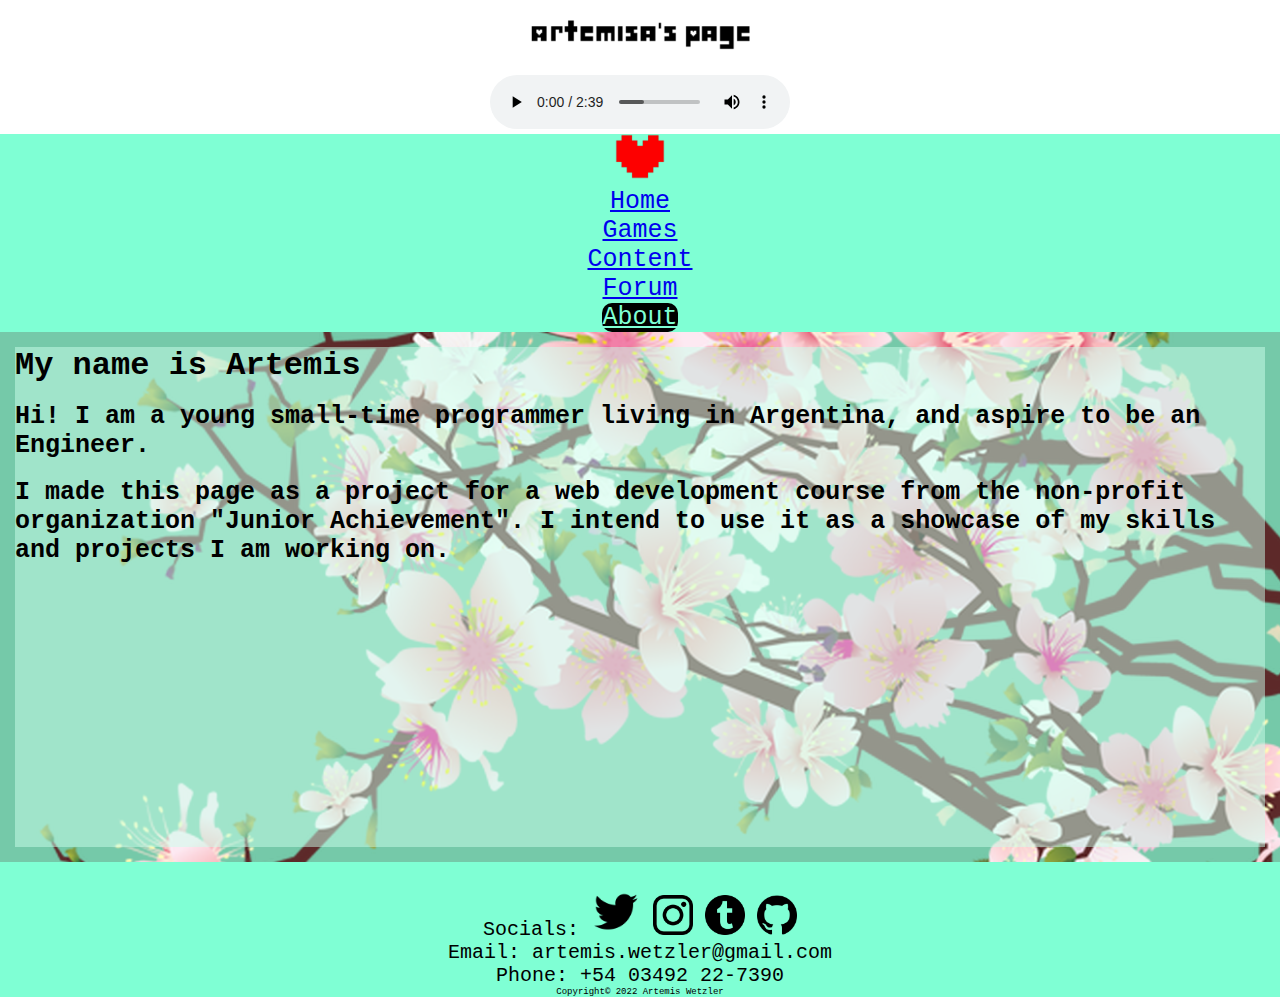
==== pages/about.html @ c52cb101 "8/Nov/2022" ====
<!DOCTYPE html>
<html>

<head>
    <title>Temmie's Page | About</title>
    <meta name="description" content="Just a neat page for me to mess around with">
    <meta name="keywords" content="Blog">
    <link rel="stylesheet" href="../css/format.css">
    <link rel="icon" type="image/x-icon" href="../images/heart.png">
    <link href="https://cdn.jsdelivr.net/npm/bootstrap@5.2.2/dist/css/bootstrap.min.css" rel="stylesheet" integrity="sha384-Zenh87qX5JnK2Jl0vWa8Ck2rdkQ2Bzep5IDxbcnCeuOxjzrPF/et3URy9Bv1WTRi" crossorigin="anonymous">
</head>

<body>
    <header>
        <div class="row container-fluid">
            <div class="col-lg-4">
                <img src="../images/header.png" height="70px">
            </div>
            <div class="col-lg-4"></div>
            <div class="col-lg-4">
                <audio controls autoplay>
                    <source src="../audio/friendship.mp3" type="audio/mp3">
                    Your browser does not support the audio element.
                </audio>
            </div>
        </div>
    </header>
    <nav class="navbar navbar-expand">
        <div class="row container-fluid">
            <div class="col-lg-2" >
            <img class="navbar-brand" src="../images/heart.png" width="50px" onmouseover="">
            </div>
            <div class="col-lg-2">
            <a class="nav-link" id="Home" onmouseover="id='hovered'" onmouseout="id='Home'" href="../index.html" >Home</a>
            </div>
            <div class="col-lg-2">
            <a class="nav-link" id="Link 1" onmouseover="id='hovered'" onmouseout="id='Link 1'" href="../pages/games.html">Games</a>
            </div>
            <div class="col-lg-2">
            <a class="nav-link" id="Link 2" onmouseover="id='hovered'" onmouseout="id='Link 2'" href="../pages/content.html">Content</a>
            </div>
            <div class="col-lg-2">
            <a class="nav-link" id="Link 3" onmouseover="id='hovered'" onmouseout="id='Link 3'" href="../pages/forum.html">Forum</a>
            </div>
            <div class="col-lg-2">
            <a class="nav-link" id="Selected_Page" onmouseover="id='hovered'" onmouseout="id='Selected_Page'" href="../pages/about.html">About</a> 
            </div>
        </div>       
    </nav>

    <section>
        <h1>My name is Artemis</h1>
        <br>
        <article>
            Hi! I am a young small-time programmer living in Argentina, and aspire to be an Engineer.
        </article>
        <br>
        <article>
            I made this page as a project for a web development course from the non-profit organization 
            "Junior Achievement". I intend to use it as a showcase of my skills and projects I am working on. 
        </article>
    </section>

    <footer>
        <br>
        <div class="row container-fluid">
            <div class="col-lg-5">
            Socials: 
            <a href="https://twitter.com/ArtemisW3" style="text-decoration: none !important;">
                <img src="../images/twitter.png" width="50px">
            </a>
            <a href="https://www.instagram.com/artemis_wetzler/" style="text-decoration: none !important;">
                <img src="../images/instagram.png" width="40px">
            </a>
            <a href="https://www.tumblr.com/blog/artemiss-w" style="text-decoration: none !important;">
                <img src="../images/tumblr.png" width="40px">
            </a>
            <a href="https://github.com/Artemis-W" style="text-decoration: none !important;">
                <img src="../images/github.png" width="40px">
            </a>
            </div>
            <div class="col-lg-2"></div>
            <div class="col-lg-5">
                Email: artemis.wetzler@gmail.com 
                <br>
                Phone: +54 03492 22-7390 
            </div>
            <p class="footer">Copyright© 2022 Artemis Wetzler
            </p>
    </footer> 
<script src="https://cdn.jsdelivr.net/npm/bootstrap@5.2.2/dist/js/bootstrap.bundle.min.js" integrity="sha384-OERcA2EqjJCMA+/3y+gxIOqMEjwtxJY7qPCqsdltbNJuaOe923+mo//f6V8Qbsw3" crossorigin="anonymous"></script>
</body>

</html>
---- css/format.css ----
* {
    font-family: 'Courier New', Courier, monospace;
    padding: 0px;
    border: 0px;
    margin: 0px;
}
body{
    background-color: rgb(117, 201, 169);
    background-image: url(../images/background.png);
    background-repeat: repeat-y;
    background-size: cover;
}
header{
    background-color: white;
    text-align: center;
}

nav {
    text-align: center;
    font-size: 25px;
    background-color: aquamarine;
}
.nav-link{
    border-radius: 10px;
}
#Selected_Page{
    border-radius: 10px;
    background-color: black;
    color: aquamarine;
}
#hovered{
    border-radius: 10px;
    background-color: white;
}
section{
    border: 10px;
    margin: 15px;
    min-height: 500px;
    background-color: rgba(202, 255, 235, 0.507);
}
h1{
    font-weight: bold;
}
article{
    font-weight: bold;
    font-size: 25px;
}
footer{
    font-size: 20px;
    background-color: aquamarine;
    text-align: center;
}
.footer{
    font-size: xx-small;
}
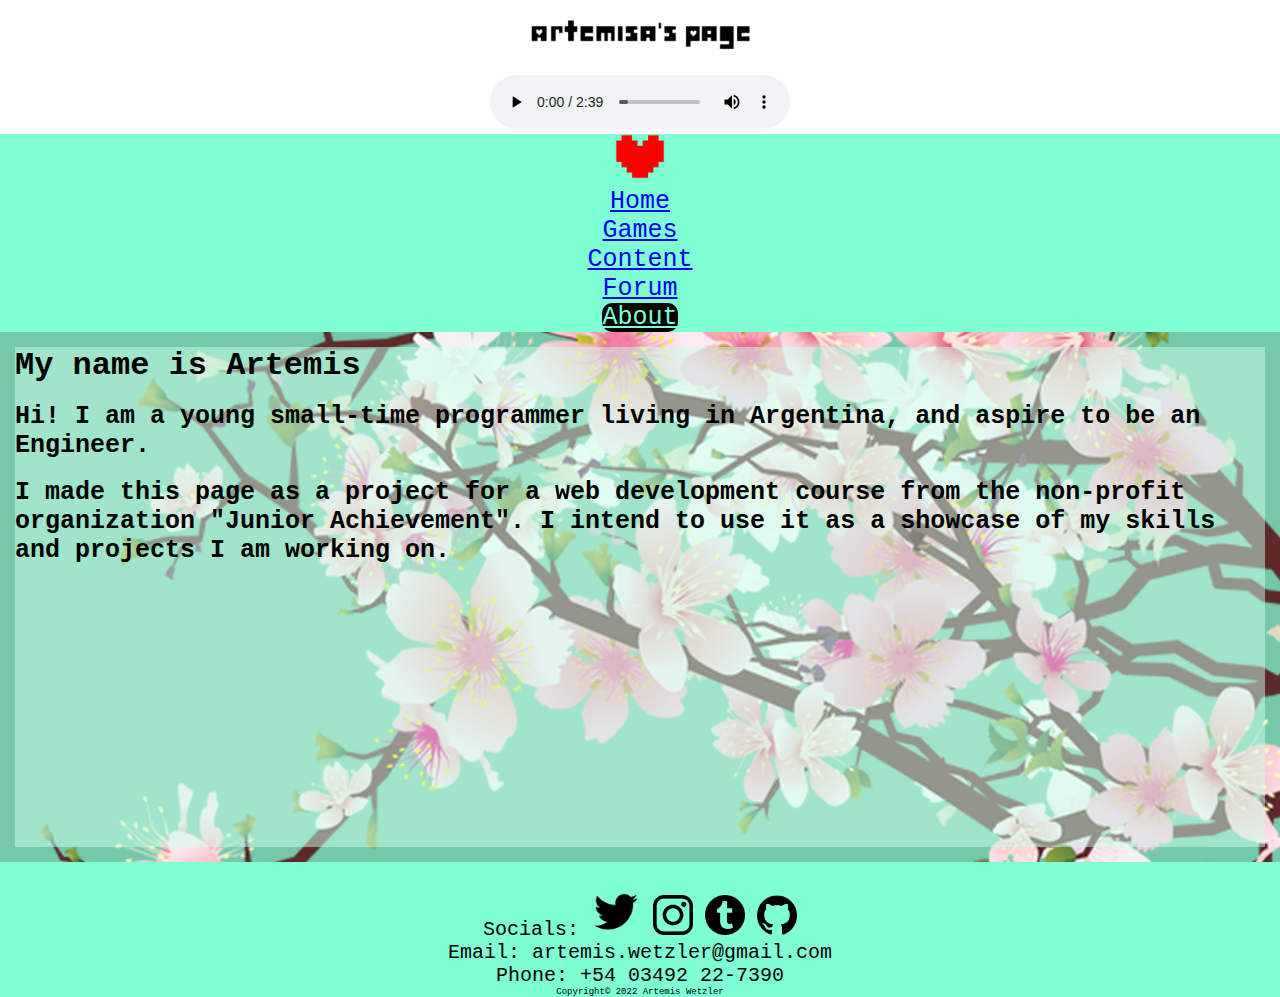
==== commit 81504cf6: "Autoplay Off" ====
--- a/pages/about.html
+++ b/pages/about.html
@@ -18,7 +18,7 @@
             </div>
             <div class="col-lg-4"></div>
             <div class="col-lg-4">
-                <audio controls autoplay>
+                <audio controls>
                     <source src="../audio/friendship.mp3" type="audio/mp3">
                     Your browser does not support the audio element.
                 </audio>
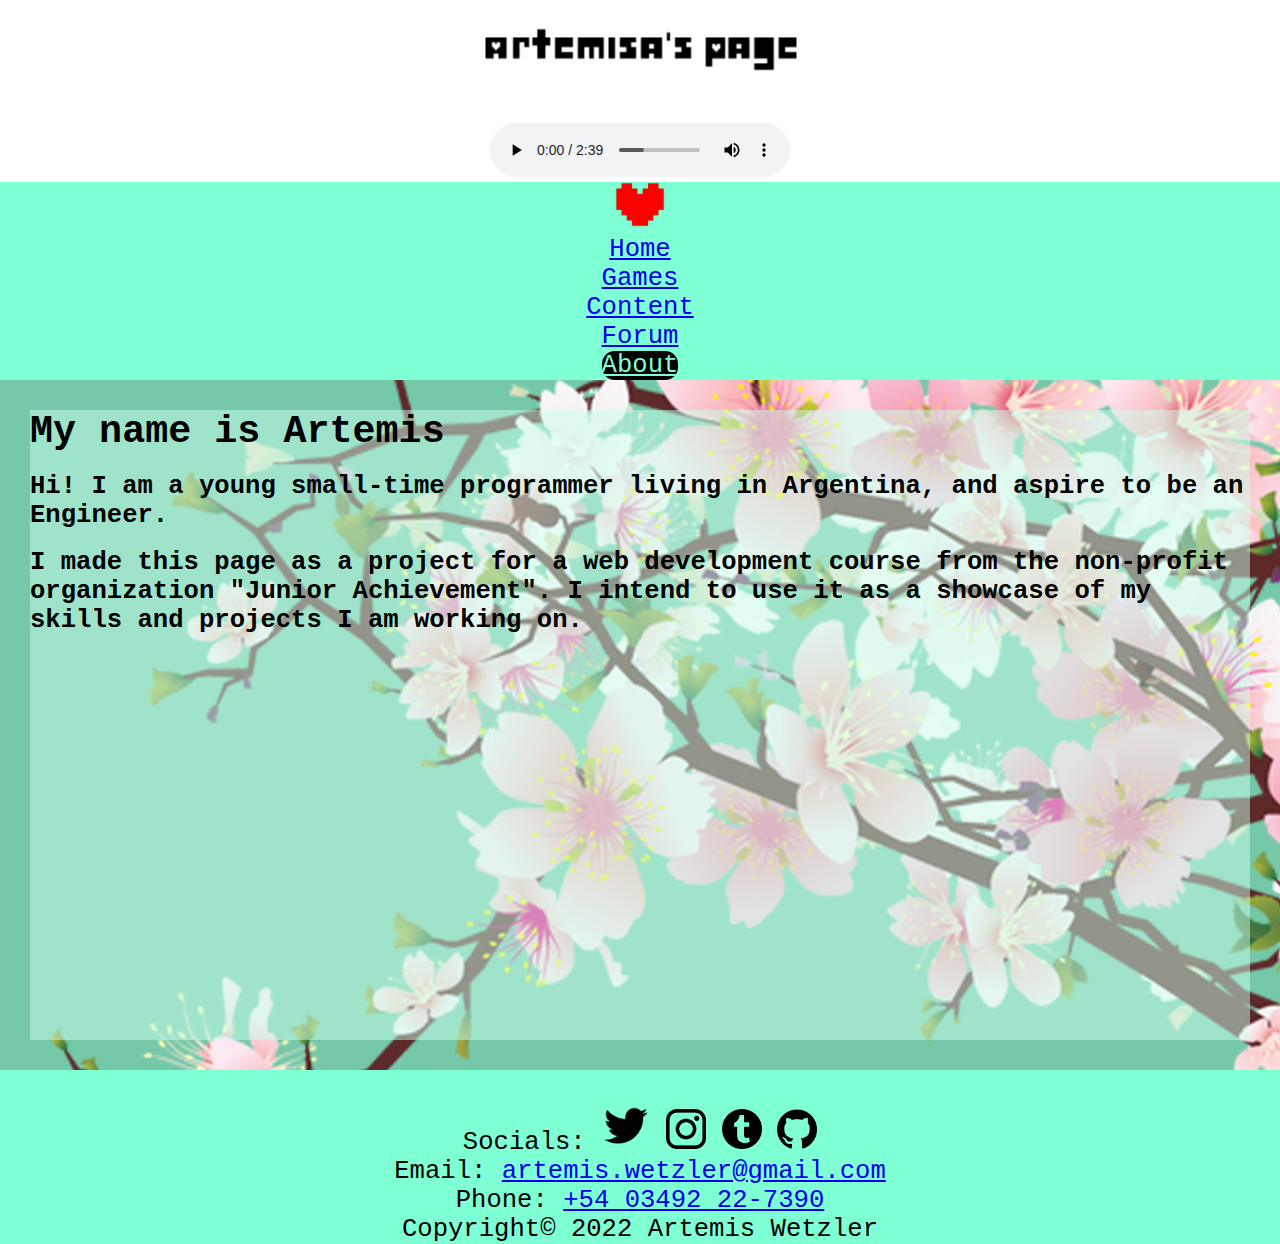
==== commit 0bbe408b: "11/11/22" ====
--- a/pages/about.html
+++ b/pages/about.html
@@ -13,11 +13,12 @@
 <body>
     <header>
         <div class="row container-fluid">
-            <div class="col-lg-4">
-                <img src="../images/header.png" height="70px">
+            <div class="col">
+                <img src="../images/header.png" height="100vmax">
             </div>
-            <div class="col-lg-4"></div>
-            <div class="col-lg-4">
+            <div class="col"></div>
+            <div class="col">
+                <br>
                 <audio controls>
                     <source src="../audio/friendship.mp3" type="audio/mp3">
                     Your browser does not support the audio element.
@@ -27,29 +28,29 @@
     </header>
     <nav class="navbar navbar-expand">
         <div class="row container-fluid">
-            <div class="col-lg-2" >
+            <div class="col" >
             <img class="navbar-brand" src="../images/heart.png" width="50px" onmouseover="">
             </div>
-            <div class="col-lg-2">
+            <div class="col">
             <a class="nav-link" id="Home" onmouseover="id='hovered'" onmouseout="id='Home'" href="../index.html" >Home</a>
             </div>
-            <div class="col-lg-2">
+            <div class="col">
             <a class="nav-link" id="Link 1" onmouseover="id='hovered'" onmouseout="id='Link 1'" href="../pages/games.html">Games</a>
             </div>
-            <div class="col-lg-2">
+            <div class="col">
             <a class="nav-link" id="Link 2" onmouseover="id='hovered'" onmouseout="id='Link 2'" href="../pages/content.html">Content</a>
             </div>
-            <div class="col-lg-2">
+            <div class="col">
             <a class="nav-link" id="Link 3" onmouseover="id='hovered'" onmouseout="id='Link 3'" href="../pages/forum.html">Forum</a>
             </div>
-            <div class="col-lg-2">
+            <div class="col">
             <a class="nav-link" id="Selected_Page" onmouseover="id='hovered'" onmouseout="id='Selected_Page'" href="../pages/about.html">About</a> 
             </div>
         </div>       
     </nav>
 
     <section>
-        <h1>My name is Artemis</h1>
+        <h1 class="page-intro">My name is Artemis</h1>
         <br>
         <article>
             Hi! I am a young small-time programmer living in Argentina, and aspire to be an Engineer.
@@ -81,9 +82,9 @@
             </div>
             <div class="col-lg-2"></div>
             <div class="col-lg-5">
-                Email: artemis.wetzler@gmail.com 
+                Email: <a href="mailto:artemis.wetzler@gmail.com">artemis.wetzler@gmail.com </a>
                 <br>
-                Phone: +54 03492 22-7390 
+                Phone: <a href="tel:+54 03492 22-7390">+54 03492 22-7390 </a> 
             </div>
             <p class="footer">Copyright© 2022 Artemis Wetzler
             </p>
--- a/css/format.css
+++ b/css/format.css
@@ -18,39 +18,40 @@
 
 nav {
     text-align: center;
-    font-size: 25px;
+    font-size: clamp( 10px, 2vmax, 75px);
     background-color: aquamarine;
 }
 .nav-link{
-    border-radius: 10px;
+    border-radius: 1vmax;
 }
 #Selected_Page{
-    border-radius: 10px;
+    border-radius: 1vmax;
     background-color: black;
     color: aquamarine;
 }
 #hovered{
-    border-radius: 10px;
+    border-radius: 1vmax;
     background-color: white;
 }
 section{
     border: 10px;
-    margin: 15px;
-    min-height: 500px;
-    background-color: rgba(202, 255, 235, 0.507);
+    margin: 30px;
+    min-height: 70vh;
+    background-color: rgba(202, 255, 235, 0.500);
 }
-h1{
+.page-intro{
     font-weight: bold;
+    font-size: 3vmax;
 }
 article{
     font-weight: bold;
-    font-size: 25px;
+    font-size: 2vmax;
 }
 footer{
-    font-size: 20px;
+    font-size: 2vmax;
     background-color: aquamarine;
     text-align: center;
 }
 .footer{
-    font-size: xx-small;
+    font-size:2vmax;
 }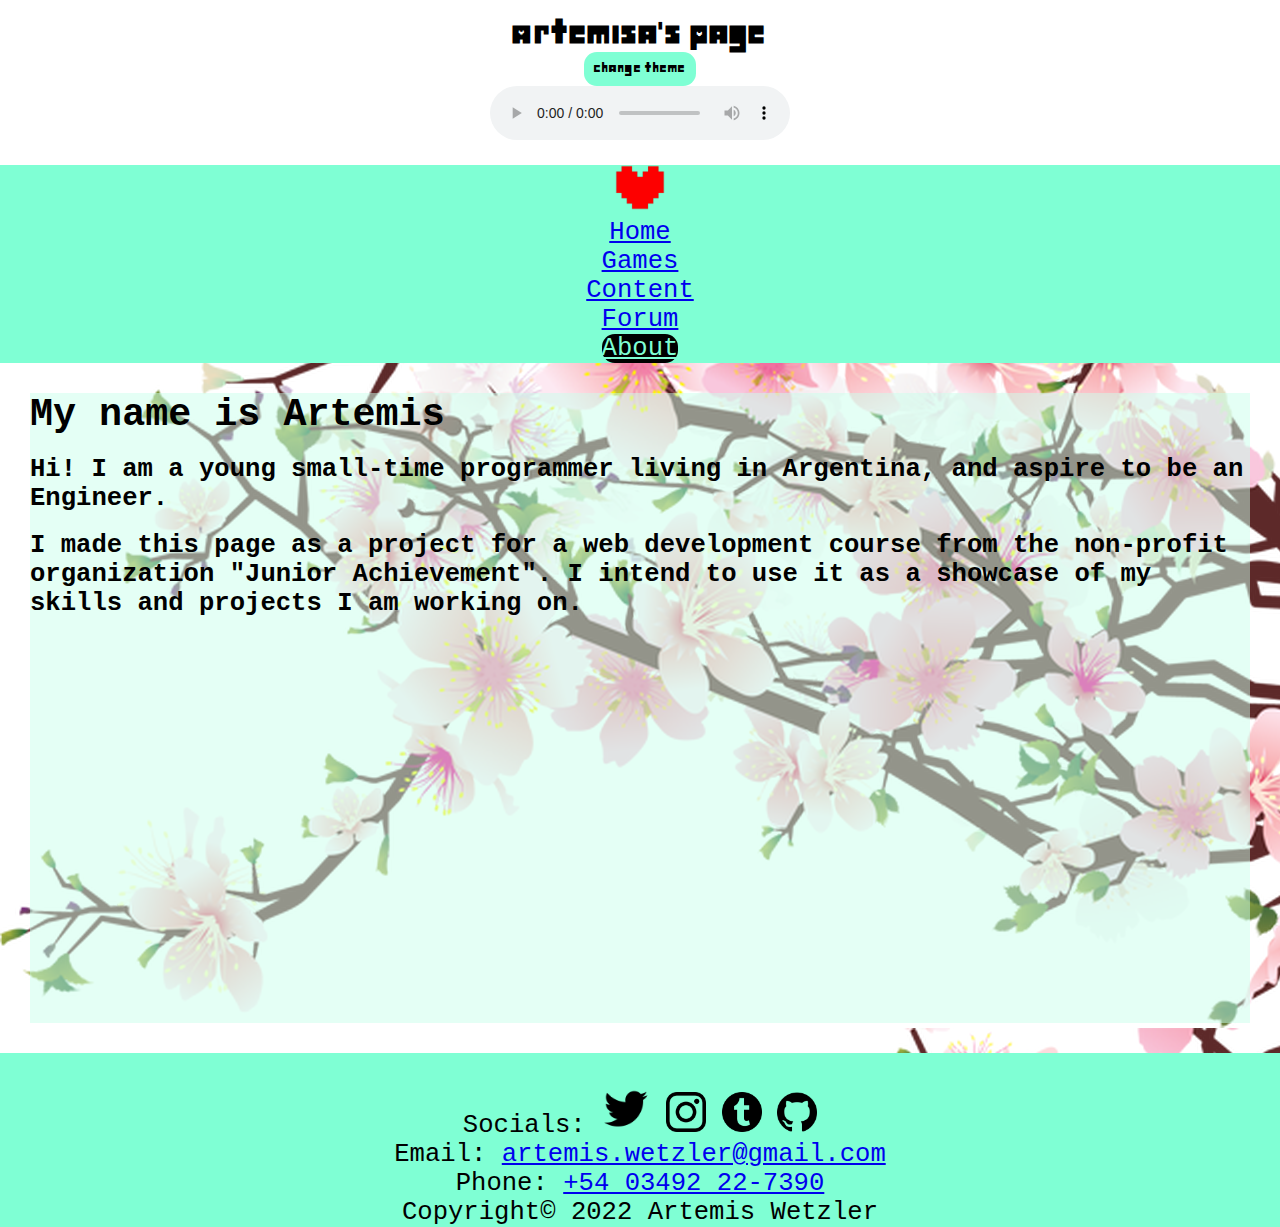
==== commit 4f58034e: "13/11/22" ====
--- a/pages/about.html
+++ b/pages/about.html
@@ -5,7 +5,7 @@
     <title>Temmie's Page | About</title>
     <meta name="description" content="Just a neat page for me to mess around with">
     <meta name="keywords" content="Blog">
-    <link rel="stylesheet" href="../css/format.css">
+    <link rel="stylesheet" href="../css/light.css">
     <link rel="icon" type="image/x-icon" href="../images/heart.png">
     <link href="https://cdn.jsdelivr.net/npm/bootstrap@5.2.2/dist/css/bootstrap.min.css" rel="stylesheet" integrity="sha384-Zenh87qX5JnK2Jl0vWa8Ck2rdkQ2Bzep5IDxbcnCeuOxjzrPF/et3URy9Bv1WTRi" crossorigin="anonymous">
 </head>
@@ -14,13 +14,14 @@
     <header>
         <div class="row container-fluid">
             <div class="col">
-                <img src="../images/header.png" height="100vmax">
+                <h2 id="header">Artemisa's Page</h2>
             </div>
-            <div class="col"></div>
             <div class="col">
-                <br>
+                <button id='theme-btn'>Change Theme</button><br>
+            </div>
+            <div class="col">
                 <audio controls>
-                    <source src="../audio/friendship.mp3" type="audio/mp3">
+                    <source src="audio/friendship.mp3" type="audio/mp3">
                     Your browser does not support the audio element.
                 </audio>
             </div>
@@ -89,6 +90,8 @@
             <p class="footer">Copyright© 2022 Artemis Wetzler
             </p>
     </footer> 
+
+<script src="../js/theme2.js"></script>
 <script src="https://cdn.jsdelivr.net/npm/bootstrap@5.2.2/dist/js/bootstrap.bundle.min.js" integrity="sha384-OERcA2EqjJCMA+/3y+gxIOqMEjwtxJY7qPCqsdltbNJuaOe923+mo//f6V8Qbsw3" crossorigin="anonymous"></script>
 </body>
 
--- a/css/light.css
+++ b/css/light.css
@@ -0,0 +1,73 @@
+@font-face {
+    font-family: 'Deltarune';
+    src: url(../fonts/deltarune.ttf);
+}
+* {
+    font-family: 'Courier New', Courier, monospace;
+    padding: 0px;
+    border: 0px;
+    margin: 0px;
+}
+body{
+    background-image: url(../images/background.png);
+    background-repeat: repeat-y;
+}
+header{
+    background-color: white;
+    text-align: center;
+    padding: 20px;
+}
+#header{
+    font-family: 'Deltarune';
+    font-size: 2.5vmax;
+}
+#theme-btn{
+    background-color: aquamarine;
+    font-family: 'Deltarune';
+    color: black;
+    padding: 10px;
+    border-radius: 1vmax;
+}
+nav {
+    text-align: center;
+    font-size: clamp( 10px, 2vmax, 75px);
+    background-color: aquamarine;
+}
+.nav-link{
+    border-radius: 1vmax;
+}
+.navbar-toggle{
+    width: 50px;
+    background-image: url(../images/heart.png);
+}
+#Selected_Page{
+    border-radius: 1vmax;
+    background-color: black;
+    color: aquamarine;
+}
+#hovered{
+    border-radius: 1vmax;
+    background-color: white;
+}
+section{
+    border: 10px;
+    margin: 30px;
+    min-height: 70vh;
+    background-color: rgba(202, 255, 235, 0.500);
+}
+.page-intro{
+    font-weight: bold;
+    font-size: 3vmax;
+}
+article{
+    font-weight: bold;
+    font-size: 2vmax;
+}
+footer{
+    font-size: 2vmax;
+    background-color: aquamarine;
+    text-align: center;
+}
+.footer{
+    font-size:2vmax;
+}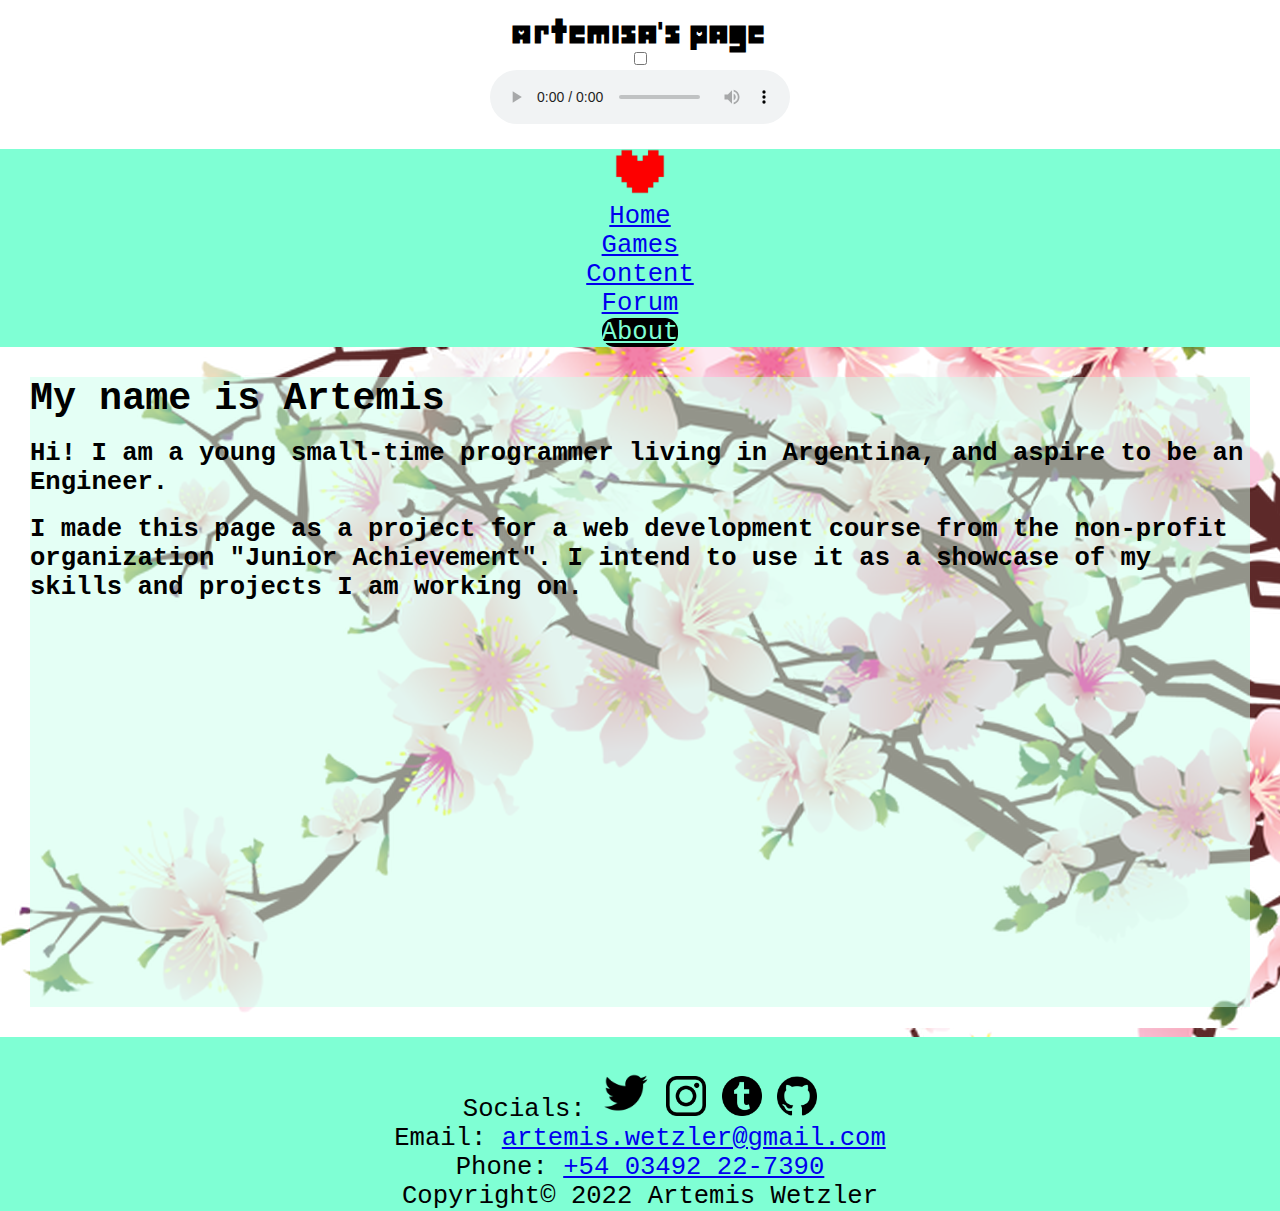
==== commit abb5d3d8: "17/11/22" ====
--- a/pages/about.html
+++ b/pages/about.html
@@ -14,10 +14,15 @@
     <header>
         <div class="row container-fluid">
             <div class="col">
-                <h2 id="header">Artemisa's Page</h2>
-            </div>
-            <div class="col">
-                <button id='theme-btn'>Change Theme</button><br>
+                <div class="d-inline-block">
+                    <h2 id="header">Artemisa's Page</h2>
+                </div>
+                <div class="d-inline-block">
+                    <label class="switch">
+                        <input type="checkbox" id="themeSwitch">
+                        <span class="slider round"></span>
+                    </label>
+                </div>
             </div>
             <div class="col">
                 <audio controls>
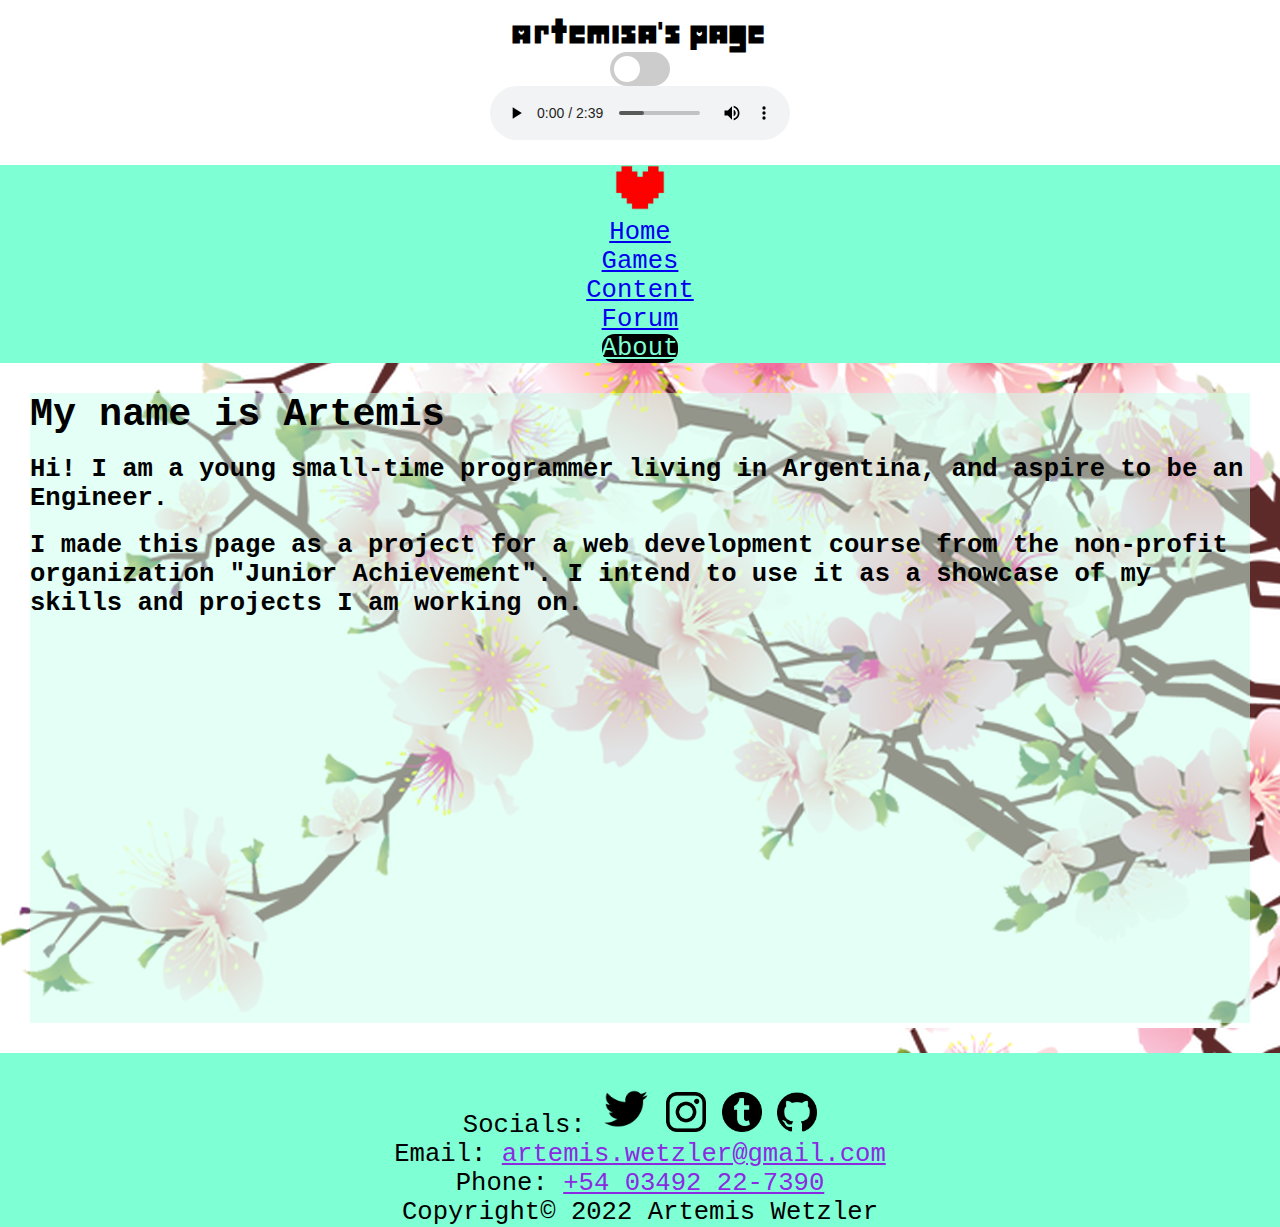
==== commit 9a03edf5: "22/11/2022" ====
--- a/pages/about.html
+++ b/pages/about.html
@@ -26,7 +26,7 @@
             </div>
             <div class="col">
                 <audio controls>
-                    <source src="audio/friendship.mp3" type="audio/mp3">
+                    <source src="../audio/friendship.mp3" type="audio/mp3">
                     Your browser does not support the audio element.
                 </audio>
             </div>
@@ -88,9 +88,9 @@
             </div>
             <div class="col-lg-2"></div>
             <div class="col-lg-5">
-                Email: <a href="mailto:artemis.wetzler@gmail.com">artemis.wetzler@gmail.com </a>
+                Email: <a class="contacts" href="mailto:artemis.wetzler@gmail.com">artemis.wetzler@gmail.com </a>
                 <br>
-                Phone: <a href="tel:+54 03492 22-7390">+54 03492 22-7390 </a> 
+                Phone: <a class="contacts" href="tel:+54 03492 22-7390">+54 03492 22-7390 </a> 
             </div>
             <p class="footer">Copyright© 2022 Artemis Wetzler
             </p>
--- a/css/light.css
+++ b/css/light.css
@@ -21,13 +21,57 @@
     font-family: 'Deltarune';
     font-size: 2.5vmax;
 }
-#theme-btn{
+
+
+.switch {
+    position: relative;
+    display: inline-block;
+    width: 60px;
+    height: 34px;
+}
+.switch input {
+    opacity: 0;
+    width: 0;
+    height: 0;
+}
+.slider {
+    position: absolute;
+    cursor: pointer;
+    top: 0;
+    left: 0;
+    right: 0;
+    bottom: 0;
+    background-color: #ccc;
+    -webkit-transition: .4s;
+    transition: .4s;
+}
+.slider:before {
+    position: absolute;
+    content: "";
+    height: 26px;
+    width: 26px;
+    left: 4px;
+    bottom: 4px;
+    background-color: white;
+    -webkit-transition: .4s;
+    transition: .4s;
+}
+input:checked + .slider {
     background-color: aquamarine;
-    font-family: 'Deltarune';
-    color: black;
-    padding: 10px;
-    border-radius: 1vmax;
 }
+input:checked + .slider:before {
+    -webkit-transform: translateX(26px);
+    -ms-transform: translateX(26px);
+    transform: translateX(26px);
+}
+.slider.round {
+    border-radius: 34px;
+}
+.slider.round:before {
+    border-radius: 50%;
+}
+
+
 nav {
     text-align: center;
     font-size: clamp( 10px, 2vmax, 75px);
@@ -70,4 +114,7 @@
 }
 .footer{
     font-size:2vmax;
+}
+.contacts{
+    color: blueviolet !important;
 }